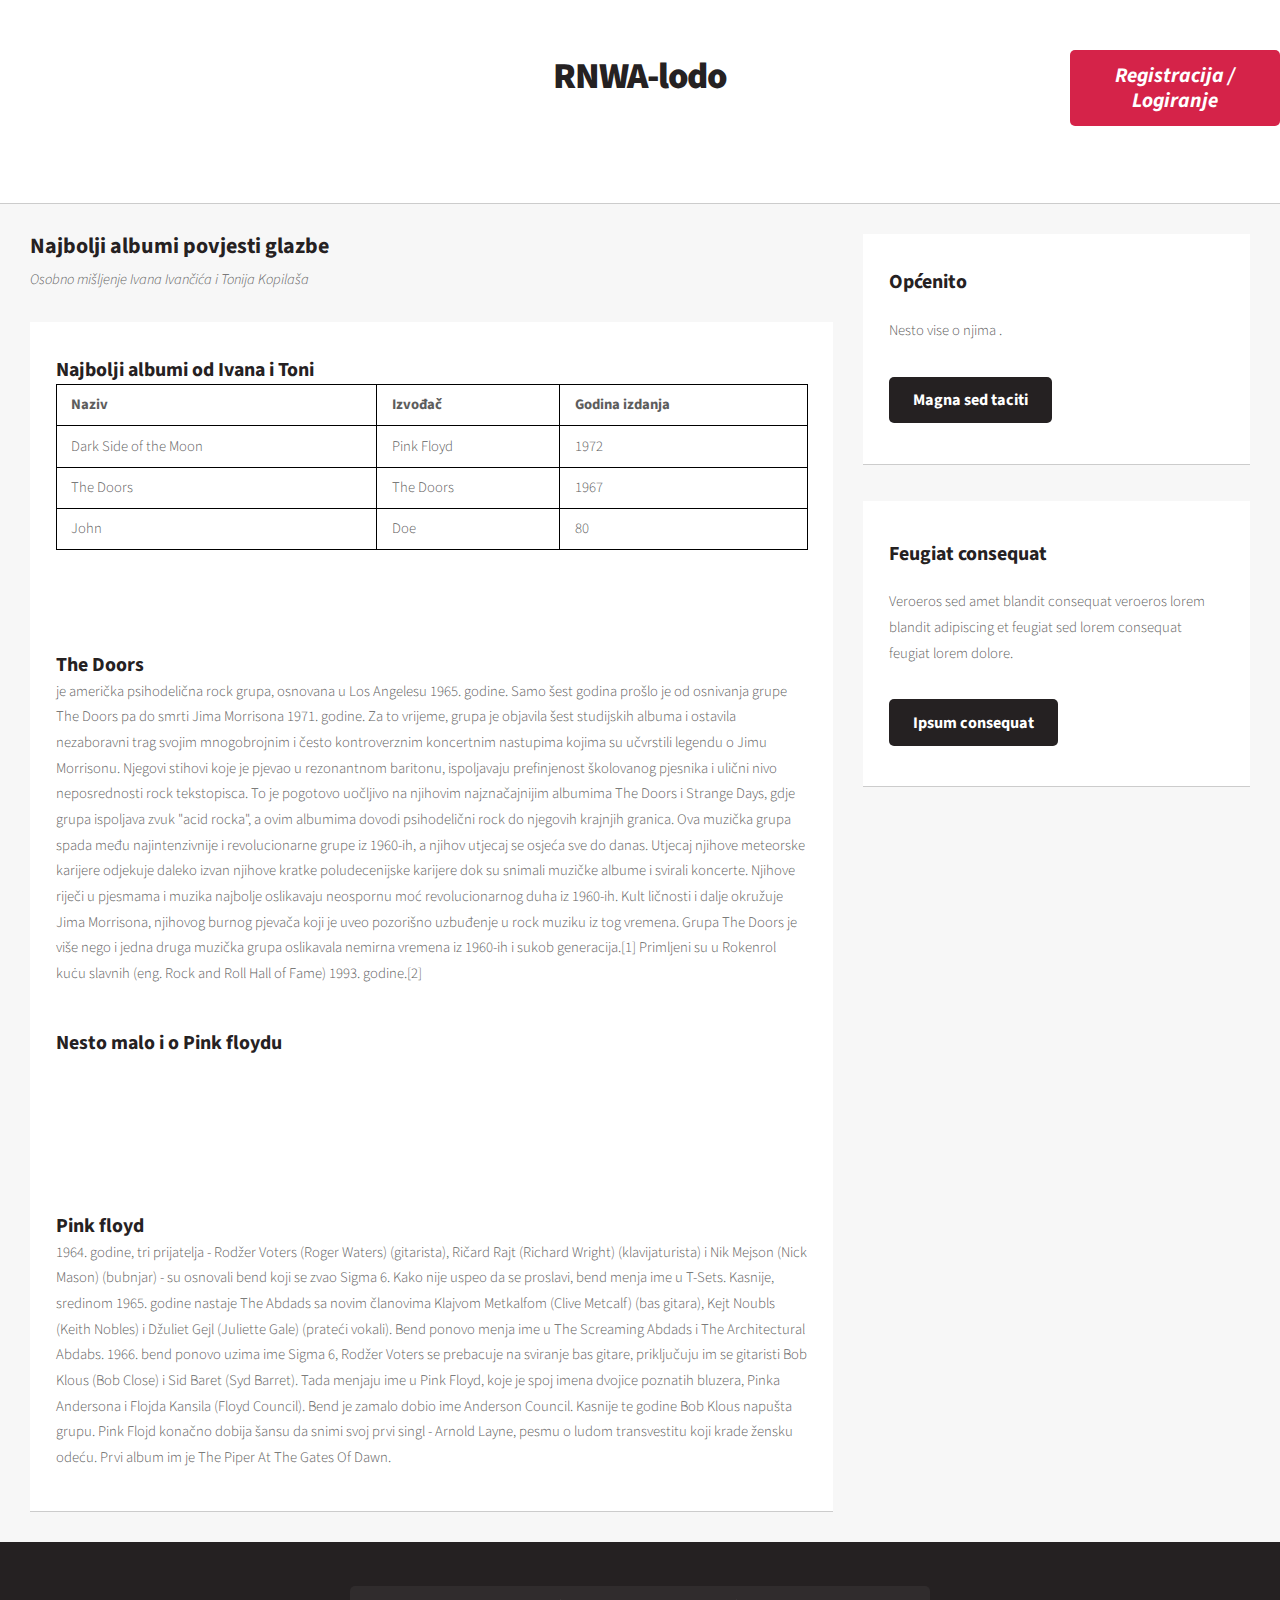
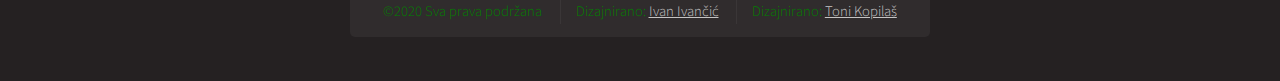
==== index.html @ d6c31aeb "ja preko vs coda radim hahha" ====
<!DOCTYPE HTML>
<html>
	<head>
		<title>RMWA</title>
		<meta charset="utf-8" />
		<meta name="viewport" content="width=device-width, initial-scale=1, user-scalable=no" />
		<link rel="stylesheet" href="assets/css/main.css" />
		<style>
table, th, td {
  border: 1px solid black;
}
</style>
	</head>
	<body class="right-sidebar is-preload">
		<div id="page-wrapper">

			<!-- Header -->
				<section id="header">

					<!-- Logo -->
						<h1><a href="index.html">RNWA-lodo </a></h1>
						

					<!-- Nav -->
						<nav id="nav">
							<ul>
								<li><a href="index.html">Početna</a></li>
								<li>
									<a href="#">Toni Kopilaš</a>
									<ul>
										<li><a href="#">nez sta bi ovde</a></li>
										<li><a href="#">-</a></li>
										<li><a href="#">-</a></li>
										<li>
											<a href="#">Zadace</a>
											<ul>
												<li><a href="#">nez ni ovdje</a></li>
												<li><a href="#">Etiam dolore nisl</a></li>
												<li><a href="#">Veroeros feugiat</a></li>
												<li><a href="#">Nisl sed aliquam</a></li>
												<li><a href="#">Dolore adipiscing</a></li>
											</ul>
										</li>
										
									</ul>
								</li>
								<li>
									<a href="#">Ivan Ivančić</a>
									<ul>
										<li><a href="#">Lorem ipsum dolor</a></li>
										<li><a href="#">Magna phasellus</a></li>
										<li><a href="#">Etiam dolore nisl</a></li>
										<li>
											<a href="#">Phasellus consequat</a>
											<ul>
												<li><a href="#">Magna phasellus</a></li>
												<li><a href="#">Etiam dolore nisl</a></li>
												<li><a href="#">Veroeros feugiat</a></li>
												<li><a href="#">Nisl sed aliquam</a></li>
												<li><a href="#">Dolore adipiscing</a></li>
											</ul>
										</li>
										<li><a href="#">Veroeros feugiat</a></li>
									</ul>
								</li>
								<li>
									<a href="#">Linkovi</a>
									<ul>
										<li><a href="https://www.hteronet.ba/">HT ERONET</a></li>
										<li><a href="https://atma.hr/">Atma</a></li>
										<li><a href="https://www.bljesak.info/">Bljesak Info</a></li>
										<li>
											<a href="#">SUM</a>
											<ul>
												<li><a href="http://fsre.sum.ba/">FSRE</a></li>
												<li><a href="https://gf.sum.ba/">GF</a></li>
												<li><a href="https://ff.sum.ba/">FF</a></li>
												<li><a href="https://www.fpmoz.sum.ba/">FPMOZ</a></li>
												
											</ul>
										</li>
										
									</ul>
								</li>
								
							
								<li class="current"><a href="#" class="button primary" id="regi">Registracija / Logiranje</a></li>
							</ul>

						</nav>

				</section>

			<!-- Main -->
				<section id="main">
					<div class="container">
						<div class="row">
							<div class="col-8 col-12-medium">

								<!-- Content -->
								<header>
											<h2>Najbolji albumi povjesti glazbe</h2>
											<p>Osobno mišljenje Ivana Ivančića i Tonija Kopilaša</p>
								</header>
									<article class="box post">
										<a href="#" class="image featured"><img src="images/photo1.jpg" alt="" /></a>
										
										<h3>Najbolji albumi od Ivana i Toni</h3>

										<table style="width:100%">
											  	<tr>
											    <th>Naziv</th>
											    <th>Izvođač</th> 
											    <th>Godina izdanja</th>
											  </tr>
											  <tr>
											    <td>Dark Side of the Moon</td>
											    <td>Pink Floyd</td>
											    <td>1972</td>
											  </tr>
											  <tr>
											    <td>The Doors</td>
											    <td>The Doors</td>
											    <td>1967</td>
											  </tr>
											  <tr>
											    <td>John</td>
											    <td>Doe</td>
											    <td>80</td>
											  </tr>
											</table>
											<br>
											<br>
											<br>

											<a href="#" class="image featured"><img src="images/photo2.jpg" alt="" /></a>

										<p>
											<h3>The Doors</h3> je američka psihodelična rock grupa, osnovana u Los Angelesu 1965. godine. Samo šest godina prošlo je od osnivanja grupe The Doors pa do smrti Jima Morrisona 1971. godine. Za to vrijeme, grupa je objavila šest studijskih albuma i ostavila nezaboravni trag svojim mnogobrojnim i često kontroverznim koncertnim nastupima kojima su učvrstili legendu o Jimu Morrisonu. Njegovi stihovi koje je pjevao u rezonantnom baritonu, ispoljavaju prefinjenost školovanog pjesnika i ulični nivo neposrednosti rock tekstopisca. To je pogotovo uočljivo na njihovim najznačajnijim albumima The Doors i Strange Days, gdje grupa ispoljava zvuk "acid rocka", a ovim albumima dovodi psihodelični rock do njegovih krajnjih granica. Ova muzička grupa spada među najintenzivnije i revolucionarne grupe iz 1960-ih, a njihov utjecaj se osjeća sve do danas. Utjecaj njihove meteorske karijere odjekuje daleko izvan njihove kratke poludecenijske karijere dok su snimali muzičke albume i svirali koncerte. Njihove riječi u pjesmama i muzika najbolje oslikavaju neospornu moć revolucionarnog duha iz 1960-ih. Kult ličnosti i dalje okružuje Jima Morrisona, njihovog burnog pjevača koji je uveo pozorišno uzbuđenje u rock muziku iz tog vremena. Grupa The Doors je više nego i jedna druga muzička grupa oslikavala nemirna vremena iz 1960-ih i sukob generacija.[1] Primljeni su u Rokenrol kuċu slavnih (eng. Rock and Roll Hall of Fame) 1993. godine.[2]
										</p>
										<section>
											<header>
												<h3>Nesto malo i o Pink floydu</h3>
											</header>

											<br>
											<br>
											<a href="#" class="image featured"><img src="images/photo3.jpg" alt="" /></a>

											<br>
											<br>
											<p>
												<h3>Pink floyd</h3>
												1964. godine, tri prijatelja - Rodžer Voters (Roger Waters) (gitarista), Ričard Rajt (Richard Wright) (klavijaturista) i Nik Mejson (Nick Mason) (bubnjar) - su osnovali bend koji se zvao Sigma 6. Kako nije uspeo da se proslavi, bend menja ime u T-Sets. Kasnije, sredinom 1965. godine nastaje The Abdads sa novim članovima Klajvom Metkalfom (Clive Metcalf) (bas gitara), Kejt Noubls (Keith Nobles) i Džuliet Gejl (Juliette Gale) (prateći vokali). Bend ponovo menja ime u The Screaming Abdads i The Architectural Abdabs. 1966. bend ponovo uzima ime Sigma 6, Rodžer Voters se prebacuje na sviranje bas gitare, priključuju im se gitaristi Bob Klous (Bob Close) i Sid Baret (Syd Barret). Tada menjaju ime u Pink Floyd, koje je spoj imena dvojice poznatih bluzera, Pinka Andersona i Flojda Kansila (Floyd Council). Bend je zamalo dobio ime Anderson Council. Kasnije te godine Bob Klous napušta grupu. Pink Flojd konačno dobija šansu da snimi svoj prvi singl - Arnold Layne, pesmu o ludom transvestitu koji krade žensku odeću. Prvi album im je The Piper At The Gates Of Dawn.
											</p>
											
										</section>
										
									</article>

							</div>
							<div class="col-4 col-12-medium">

								<!-- Sidebar -->
									<section class="box">
										<a href="#" class="image featured"><img src="images/pic09.jpg" alt="" /></a>
										<header>
											<h3>Općenito</h3>
										</header>
										<p>Nesto vise o njima .</p>
										<footer>
											<a href="#" class="button alt">Magna sed taciti</a>
										</footer>
									</section>
									<section class="box">
										<header>
											<h3>Feugiat consequat</h3>
										</header>
										<p>Veroeros sed amet blandit consequat veroeros lorem blandit adipiscing et feugiat sed lorem consequat feugiat lorem dolore.</p>
										
										<footer>
											<a href="#" class="button alt">Ipsum consequat</a>
										</footer>
									</section>

							</div>
						</div>
					</div>
				</section>

			<!-- Footer -->
				<section id="footer">
					<div class="container">
						<div class="row">

					
							<div class="col-12">

							

								<!-- Copyright -->
									<div id="copyright">

							
										<ul class="links" >
											<li>&copy;2020 Sva prava podržana </li>
											<li>Dizajnirano: <a href="https://www.facebook.com/ivan.ivancic.921">Ivan Ivančić</a></li>
											<li>Dizajnirano: <a href="https://www.facebook.com/point.floww">Toni Kopilaš</a></li>

										</ul>
									</div>
									

							</div>
						</div>
					</div>
				</section>

		</div>

		<!-- Scripts -->
			<script src="assets/js/jquery.min.js"></script>
			<script src="assets/js/jquery.dropotron.min.js"></script>
			<script src="assets/js/browser.min.js"></script>
			<script src="assets/js/breakpoints.min.js"></script>
			<script src="assets/js/util.js"></script>
			<script src="assets/js/main.js"></script>

	</body>
</html>
---- assets/css/main.css ----
@import url("fontawesome-all.min.css");
@import url("https://fonts.googleapis.com/css?family=Source+Sans+Pro:300,400,700,900,300italic");


html, body, div, span, applet, object,
iframe, h1, h2, h3, h4, h5, h6, p, blockquote,
pre, a, abbr, acronym, address, big, cite,
code, del, dfn, em, img, ins, kbd, q, s, samp,
small, strike, strong, sub, sup, tt, var, b,
u, i, center, dl, dt, dd, ol, ul, li, fieldset,
form, label, legend, table, caption, tbody,
tfoot, thead, tr, th, td, article, aside,
canvas, details, embed, figure, figcaption,
footer, header, hgroup, menu, nav, output, ruby,
section, summary, time, mark, audio, video {
	margin: 0;
	padding: 0;
	border: 0;
	font-size: 100%;
	font: inherit;
	vertical-align: baseline;}

article, aside, details, figcaption, figure,
footer, header, hgroup, menu, nav, section {
	display: block;}



 #regi{

	margin-left: 10%;
	margin-top: -100px;
	position: absolute;


}
#regi:hover{
	background-color: red;
}

body {
	line-height: 1;
}

ol, ul {
	list-style: none;
}

blockquote, q {
	quotes: none;
}

	blockquote:before, blockquote:after, q:before, q:after {
		content: '';
		content: none;
	}

table {
	border-collapse: collapse;
	border-spacing: 0;
}

body {
	-webkit-text-size-adjust: none;
}

mark {
	background-color: transparent;
	color: inherit;
}

input::-moz-focus-inner {
	border: 0;
	padding: 0;
}

input, select, textarea {
	-moz-appearance: none;
	-webkit-appearance: none;
	-ms-appearance: none;
	appearance: none;
}

/* Basic */

	html {
		box-sizing: border-box;
	}

	*, *:before, *:after {
		box-sizing: inherit;
	}

	body {
		background: #252122;
		background-image: url("images/bg02.png");
	}

		body.is-preload *, body.is-preload *:before, body.is-preload *:after {
			-moz-animation: none !important;
			-webkit-animation: none !important;
			-ms-animation: none !important;
			animation: none !important;
			-moz-transition: none !important;
			-webkit-transition: none !important;
			-ms-transition: none !important;
			transition: none !important;
		}

	body, input, textarea, select {
		font-family: 'Source Sans Pro';
		font-weight: 300;
		color: #5d5d5d;
		font-size: 14pt;
		line-height: 1.75em;
	}

	strong, b {
		color: #252122;
		font-weight: 400;
	}

	i, em {
		font-style: italic;
	}

	sub {
		position: relative;
		top: 0.5em;
		font-size: 0.8em;
	}

	sup {
		position: relative;
		top: -0.5em;
		font-size: 0.8em;
	}

	blockquote {
		border-left: solid 0.75em #dddddd;
		padding: 1em 0 1em 1.5em;
		font-style: italic;
	}

	h1, h2, h3, h4, h5, h6 {
		color: #252122;
		font-weight: 700;
	}

	h1 a, h2 a, h3 a, h4 a, h5 a, h6 a {
		color: inherit;
		text-decoration: none;
	}

	h2 {
		font-size: 1.5em;
	}

	h3 {
		font-size: 1.35em;
	}

	a {
		color: #d52349;
		text-decoration: underline;
	}

		a:hover {
			text-decoration: none;
		}

	br.clear {
		clear: both;
	}

	hr {
		border: 0;
		border-top: solid 1px #dddddd;
		height: 1px;
		margin: 2em 0 2em 0;
	}

	p, ul, ol, dl, table {
		margin-bottom: 2em;
	}

/* Container */

	.container {
		margin: 0 auto;
		max-width: 100%;
		width: 70em;
	}

		@media screen and (max-width: 1680px) {

			.container {
				width: 70em;
			}

		}

		@media screen and (max-width: 1280px) {

			.container {
				width: calc(100% - 60px);
			}

		}

		@media screen and (max-width: 980px) {

			.container {
				width: calc(100% - 80px);
			}

		}

		@media screen and (max-width: 736px) {

			.container {
				width: calc(100% - 40px);
			}

		}

/* Row */

	.row {
		display: flex;
		flex-wrap: wrap;
		box-sizing: border-box;
		align-items: stretch;
	}

		.row > * {
			box-sizing: border-box;
		}

		.row.gtr-uniform > * > :last-child {
			margin-bottom: 0;
		}

		.row.aln-left {
			justify-content: flex-start;
		}

		.row.aln-center {
			justify-content: center;
		}

		.row.aln-right {
			justify-content: flex-end;
		}

		.row.aln-top {
			align-items: flex-start;
		}

		.row.aln-middle {
			align-items: center;
		}

		.row.aln-bottom {
			align-items: flex-end;
		}

		.row > .imp {
			order: -1;
		}

		.row > .col-1 {
			width: 8.33333%;
		}

		.row > .off-1 {
			margin-left: 8.33333%;
		}

		.row > .col-2 {
			width: 16.66667%;
		}

		.row > .off-2 {
			margin-left: 16.66667%;
		}

		.row > .col-3 {
			width: 25%;
		}

		.row > .off-3 {
			margin-left: 25%;
		}

		.row > .col-4 {
			width: 33.33333%;
		}

		.row > .off-4 {
			margin-left: 33.33333%;
		}

		.row > .col-5 {
			width: 41.66667%;
		}

		.row > .off-5 {
			margin-left: 41.66667%;
		}

		.row > .col-6 {
			width: 50%;
		}

		.row > .off-6 {
			margin-left: 50%;
		}

		.row > .col-7 {
			width: 58.33333%;
		}

		.row > .off-7 {
			margin-left: 58.33333%;
		}

		.row > .col-8 {
			width: 66.66667%;
		}

		.row > .off-8 {
			margin-left: 66.66667%;
		}

		.row > .col-9 {
			width: 75%;
		}

		.row > .off-9 {
			margin-left: 75%;
		}

		.row > .col-10 {
			width: 83.33333%;
		}

		.row > .off-10 {
			margin-left: 83.33333%;
		}

		.row > .col-11 {
			width: 91.66667%;
		}

		.row > .off-11 {
			margin-left: 91.66667%;
		}

		.row > .col-12 {
			width: 100%;
		}

		.row > .off-12 {
			margin-left: 100%;
		}

		.row.gtr-0 {
			margin-top: 0px;
			margin-left: 0px;
		}

			.row.gtr-0 > * {
				padding: 0px 0 0 0px;
			}

			.row.gtr-0.gtr-uniform {
				margin-top: 0px;
			}

				.row.gtr-0.gtr-uniform > * {
					padding-top: 0px;
				}

		.row.gtr-25 {
			margin-top: -12.5px;
			margin-left: -12.5px;
		}

			.row.gtr-25 > * {
				padding: 12.5px 0 0 12.5px;
			}

			.row.gtr-25.gtr-uniform {
				margin-top: -12.5px;
			}

				.row.gtr-25.gtr-uniform > * {
					padding-top: 12.5px;
				}

		.row.gtr-50 {
			margin-top: -25px;
			margin-left: -25px;
		}

			.row.gtr-50 > * {
				padding: 25px 0 0 25px;
			}

			.row.gtr-50.gtr-uniform {
				margin-top: -25px;
			}

				.row.gtr-50.gtr-uniform > * {
					padding-top: 25px;
				}

		.row {
			margin-top: -50px;
			margin-left: -50px;
		}

			.row > * {
				padding: 50px 0 0 50px;
			}

			.row.gtr-uniform {
				margin-top: -50px;
			}

				.row.gtr-uniform > * {
					padding-top: 50px;
				}

		.row.gtr-150 {
			margin-top: -75px;
			margin-left: -75px;
		}

			.row.gtr-150 > * {
				padding: 75px 0 0 75px;
			}

			.row.gtr-150.gtr-uniform {
				margin-top: -75px;
			}

				.row.gtr-150.gtr-uniform > * {
					padding-top: 75px;
				}

		.row.gtr-200 {
			margin-top: -100px;
			margin-left: -100px;
		}

			.row.gtr-200 > * {
				padding: 100px 0 0 100px;
			}

			.row.gtr-200.gtr-uniform {
				margin-top: -100px;
			}

				.row.gtr-200.gtr-uniform > * {
					padding-top: 100px;
				}

		@media screen and (max-width: 1680px) {

			.row {
				display: flex;
				flex-wrap: wrap;
				box-sizing: border-box;
				align-items: stretch;
			}

				.row > * {
					box-sizing: border-box;
				}

				.row.gtr-uniform > * > :last-child {
					margin-bottom: 0;
				}

				.row.aln-left {
					justify-content: flex-start;
				}

				.row.aln-center {
					justify-content: center;
				}

				.row.aln-right {
					justify-content: flex-end;
				}

				.row.aln-top {
					align-items: flex-start;
				}

				.row.aln-middle {
					align-items: center;
				}

				.row.aln-bottom {
					align-items: flex-end;
				}

				.row > .imp-xlarge {
					order: -1;
				}

				.row > .col-1-xlarge {
					width: 8.33333%;
				}

				.row > .off-1-xlarge {
					margin-left: 8.33333%;
				}

				.row > .col-2-xlarge {
					width: 16.66667%;
				}

				.row > .off-2-xlarge {
					margin-left: 16.66667%;
				}

				.row > .col-3-xlarge {
					width: 25%;
				}

				.row > .off-3-xlarge {
					margin-left: 25%;
				}

				.row > .col-4-xlarge {
					width: 33.33333%;
				}

				.row > .off-4-xlarge {
					margin-left: 33.33333%;
				}

				.row > .col-5-xlarge {
					width: 41.66667%;
				}

				.row > .off-5-xlarge {
					margin-left: 41.66667%;
				}

				.row > .col-6-xlarge {
					width: 50%;
				}

				.row > .off-6-xlarge {
					margin-left: 50%;
				}

				.row > .col-7-xlarge {
					width: 58.33333%;
				}

				.row > .off-7-xlarge {
					margin-left: 58.33333%;
				}

				.row > .col-8-xlarge {
					width: 66.66667%;
				}

				.row > .off-8-xlarge {
					margin-left: 66.66667%;
				}

				.row > .col-9-xlarge {
					width: 75%;
				}

				.row > .off-9-xlarge {
					margin-left: 75%;
				}

				.row > .col-10-xlarge {
					width: 83.33333%;
				}

				.row > .off-10-xlarge {
					margin-left: 83.33333%;
				}

				.row > .col-11-xlarge {
					width: 91.66667%;
				}

				.row > .off-11-xlarge {
					margin-left: 91.66667%;
				}

				.row > .col-12-xlarge {
					width: 100%;
				}

				.row > .off-12-xlarge {
					margin-left: 100%;
				}

				.row.gtr-0 {
					margin-top: 0px;
					margin-left: 0px;
				}

					.row.gtr-0 > * {
						padding: 0px 0 0 0px;
					}

					.row.gtr-0.gtr-uniform {
						margin-top: 0px;
					}

						.row.gtr-0.gtr-uniform > * {
							padding-top: 0px;
						}

				.row.gtr-25 {
					margin-top: -12.5px;
					margin-left: -12.5px;
				}

					.row.gtr-25 > * {
						padding: 12.5px 0 0 12.5px;
					}

					.row.gtr-25.gtr-uniform {
						margin-top: -12.5px;
					}

						.row.gtr-25.gtr-uniform > * {
							padding-top: 12.5px;
						}

				.row.gtr-50 {
					margin-top: -25px;
					margin-left: -25px;
				}

					.row.gtr-50 > * {
						padding: 25px 0 0 25px;
					}

					.row.gtr-50.gtr-uniform {
						margin-top: -25px;
					}

						.row.gtr-50.gtr-uniform > * {
							padding-top: 25px;
						}

				.row {
					margin-top: -50px;
					margin-left: -50px;
				}

					.row > * {
						padding: 50px 0 0 50px;
					}

					.row.gtr-uniform {
						margin-top: -50px;
					}

						.row.gtr-uniform > * {
							padding-top: 50px;
						}

				.row.gtr-150 {
					margin-top: -75px;
					margin-left: -75px;
				}

					.row.gtr-150 > * {
						padding: 75px 0 0 75px;
					}

					.row.gtr-150.gtr-uniform {
						margin-top: -75px;
					}

						.row.gtr-150.gtr-uniform > * {
							padding-top: 75px;
						}

				.row.gtr-200 {
					margin-top: -100px;
					margin-left: -100px;
				}

					.row.gtr-200 > * {
						padding: 100px 0 0 100px;
					}

					.row.gtr-200.gtr-uniform {
						margin-top: -100px;
					}

						.row.gtr-200.gtr-uniform > * {
							padding-top: 100px;
						}

		}

		@media screen and (max-width: 1280px) {

			.row {
				display: flex;
				flex-wrap: wrap;
				box-sizing: border-box;
				align-items: stretch;
			}

				.row > * {
					box-sizing: border-box;
				}

				.row.gtr-uniform > * > :last-child {
					margin-bottom: 0;
				}

				.row.aln-left {
					justify-content: flex-start;
				}

				.row.aln-center {
					justify-content: center;
				}

				.row.aln-right {
					justify-content: flex-end;
				}

				.row.aln-top {
					align-items: flex-start;
				}

				.row.aln-middle {
					align-items: center;
				}

				.row.aln-bottom {
					align-items: flex-end;
				}

				.row > .imp-large {
					order: -1;
				}

				.row > .col-1-large {
					width: 8.33333%;
				}

				.row > .off-1-large {
					margin-left: 8.33333%;
				}

				.row > .col-2-large {
					width: 16.66667%;
				}

				.row > .off-2-large {
					margin-left: 16.66667%;
				}

				.row > .col-3-large {
					width: 25%;
				}

				.row > .off-3-large {
					margin-left: 25%;
				}

				.row > .col-4-large {
					width: 33.33333%;
				}

				.row > .off-4-large {
					margin-left: 33.33333%;
				}

				.row > .col-5-large {
					width: 41.66667%;
				}

				.row > .off-5-large {
					margin-left: 41.66667%;
				}

				.row > .col-6-large {
					width: 50%;
				}

				.row > .off-6-large {
					margin-left: 50%;
				}

				.row > .col-7-large {
					width: 58.33333%;
				}

				.row > .off-7-large {
					margin-left: 58.33333%;
				}

				.row > .col-8-large {
					width: 66.66667%;
				}

				.row > .off-8-large {
					margin-left: 66.66667%;
				}

				.row > .col-9-large {
					width: 75%;
				}

				.row > .off-9-large {
					margin-left: 75%;
				}

				.row > .col-10-large {
					width: 83.33333%;
				}

				.row > .off-10-large {
					margin-left: 83.33333%;
				}

				.row > .col-11-large {
					width: 91.66667%;
				}

				.row > .off-11-large {
					margin-left: 91.66667%;
				}

				.row > .col-12-large {
					width: 100%;
				}

				.row > .off-12-large {
					margin-left: 100%;
				}

				.row.gtr-0 {
					margin-top: 0px;
					margin-left: 0px;
				}

					.row.gtr-0 > * {
						padding: 0px 0 0 0px;
					}

					.row.gtr-0.gtr-uniform {
						margin-top: 0px;
					}

						.row.gtr-0.gtr-uniform > * {
							padding-top: 0px;
						}

				.row.gtr-25 {
					margin-top: -7.5px;
					margin-left: -7.5px;
				}

					.row.gtr-25 > * {
						padding: 7.5px 0 0 7.5px;
					}

					.row.gtr-25.gtr-uniform {
						margin-top: -7.5px;
					}

						.row.gtr-25.gtr-uniform > * {
							padding-top: 7.5px;
						}

				.row.gtr-50 {
					margin-top: -15px;
					margin-left: -15px;
				}

					.row.gtr-50 > * {
						padding: 15px 0 0 15px;
					}

					.row.gtr-50.gtr-uniform {
						margin-top: -15px;
					}

						.row.gtr-50.gtr-uniform > * {
							padding-top: 15px;
						}

				.row {
					margin-top: -30px;
					margin-left: -30px;
				}

					.row > * {
						padding: 30px 0 0 30px;
					}

					.row.gtr-uniform {
						margin-top: -30px;
					}

						.row.gtr-uniform > * {
							padding-top: 30px;
						}

				.row.gtr-150 {
					margin-top: -45px;
					margin-left: -45px;
				}

					.row.gtr-150 > * {
						padding: 45px 0 0 45px;
					}

					.row.gtr-150.gtr-uniform {
						margin-top: -45px;
					}

						.row.gtr-150.gtr-uniform > * {
							padding-top: 45px;
						}

				.row.gtr-200 {
					margin-top: -60px;
					margin-left: -60px;
				}

					.row.gtr-200 > * {
						padding: 60px 0 0 60px;
					}

					.row.gtr-200.gtr-uniform {
						margin-top: -60px;
					}

						.row.gtr-200.gtr-uniform > * {
							padding-top: 60px;
						}

		}

		@media screen and (max-width: 980px) {

			.row {
				display: flex;
				flex-wrap: wrap;
				box-sizing: border-box;
				align-items: stretch;
			}

				.row > * {
					box-sizing: border-box;
				}

				.row.gtr-uniform > * > :last-child {
					margin-bottom: 0;
				}

				.row.aln-left {
					justify-content: flex-start;
				}

				.row.aln-center {
					justify-content: center;
				}

				.row.aln-right {
					justify-content: flex-end;
				}

				.row.aln-top {
					align-items: flex-start;
				}

				.row.aln-middle {
					align-items: center;
				}

				.row.aln-bottom {
					align-items: flex-end;
				}

				.row > .imp-medium {
					order: -1;
				}

				.row > .col-1-medium {
					width: 8.33333%;
				}

				.row > .off-1-medium {
					margin-left: 8.33333%;
				}

				.row > .col-2-medium {
					width: 16.66667%;
				}

				.row > .off-2-medium {
					margin-left: 16.66667%;
				}

				.row > .col-3-medium {
					width: 25%;
				}

				.row > .off-3-medium {
					margin-left: 25%;
				}

				.row > .col-4-medium {
					width: 33.33333%;
				}

				.row > .off-4-medium {
					margin-left: 33.33333%;
				}

				.row > .col-5-medium {
					width: 41.66667%;
				}

				.row > .off-5-medium {
					margin-left: 41.66667%;
				}

				.row > .col-6-medium {
					width: 50%;
				}

				.row > .off-6-medium {
					margin-left: 50%;
				}

				.row > .col-7-medium {
					width: 58.33333%;
				}

				.row > .off-7-medium {
					margin-left: 58.33333%;
				}

				.row > .col-8-medium {
					width: 66.66667%;
				}

				.row > .off-8-medium {
					margin-left: 66.66667%;
				}

				.row > .col-9-medium {
					width: 75%;
				}

				.row > .off-9-medium {
					margin-left: 75%;
				}

				.row > .col-10-medium {
					width: 83.33333%;
				}

				.row > .off-10-medium {
					margin-left: 83.33333%;
				}

				.row > .col-11-medium {
					width: 91.66667%;
				}

				.row > .off-11-medium {
					margin-left: 91.66667%;
				}

				.row > .col-12-medium {
					width: 100%;
				}

				.row > .off-12-medium {
					margin-left: 100%;
				}

				.row.gtr-0 {
					margin-top: 0px;
					margin-left: 0px;
				}

					.row.gtr-0 > * {
						padding: 0px 0 0 0px;
					}

					.row.gtr-0.gtr-uniform {
						margin-top: 0px;
					}

						.row.gtr-0.gtr-uniform > * {
							padding-top: 0px;
						}

				.row.gtr-25 {
					margin-top: -10px;
					margin-left: -10px;
				}

					.row.gtr-25 > * {
						padding: 10px 0 0 10px;
					}

					.row.gtr-25.gtr-uniform {
						margin-top: -10px;
					}

						.row.gtr-25.gtr-uniform > * {
							padding-top: 10px;
						}

				.row.gtr-50 {
					margin-top: -20px;
					margin-left: -20px;
				}

					.row.gtr-50 > * {
						padding: 20px 0 0 20px;
					}

					.row.gtr-50.gtr-uniform {
						margin-top: -20px;
					}

						.row.gtr-50.gtr-uniform > * {
							padding-top: 20px;
						}

				.row {
					margin-top: -40px;
					margin-left: -40px;
				}

					.row > * {
						padding: 40px 0 0 40px;
					}

					.row.gtr-uniform {
						margin-top: -40px;
					}

						.row.gtr-uniform > * {
							padding-top: 40px;
						}

				.row.gtr-150 {
					margin-top: -60px;
					margin-left: -60px;
				}

					.row.gtr-150 > * {
						padding: 60px 0 0 60px;
					}

					.row.gtr-150.gtr-uniform {
						margin-top: -60px;
					}

						.row.gtr-150.gtr-uniform > * {
							padding-top: 60px;
						}

				.row.gtr-200 {
					margin-top: -80px;
					margin-left: -80px;
				}

					.row.gtr-200 > * {
						padding: 80px 0 0 80px;
					}

					.row.gtr-200.gtr-uniform {
						margin-top: -80px;
					}

						.row.gtr-200.gtr-uniform > * {
							padding-top: 80px;
						}

		}

		@media screen and (max-width: 736px) {

			.row {
				display: flex;
				flex-wrap: wrap;
				box-sizing: border-box;
				align-items: stretch;
			}

				.row > * {
					box-sizing: border-box;
				}

				.row.gtr-uniform > * > :last-child {
					margin-bottom: 0;
				}

				.row.aln-left {
					justify-content: flex-start;
				}

				.row.aln-center {
					justify-content: center;
				}

				.row.aln-right {
					justify-content: flex-end;
				}

				.row.aln-top {
					align-items: flex-start;
				}

				.row.aln-middle {
					align-items: center;
				}

				.row.aln-bottom {
					align-items: flex-end;
				}

				.row > .imp-small {
					order: -1;
				}

				.row > .col-1-small {
					width: 8.33333%;
				}

				.row > .off-1-small {
					margin-left: 8.33333%;
				}

				.row > .col-2-small {
					width: 16.66667%;
				}

				.row > .off-2-small {
					margin-left: 16.66667%;
				}

				.row > .col-3-small {
					width: 25%;
				}

				.row > .off-3-small {
					margin-left: 25%;
				}

				.row > .col-4-small {
					width: 33.33333%;
				}

				.row > .off-4-small {
					margin-left: 33.33333%;
				}

				.row > .col-5-small {
					width: 41.66667%;
				}

				.row > .off-5-small {
					margin-left: 41.66667%;
				}

				.row > .col-6-small {
					width: 50%;
				}

				.row > .off-6-small {
					margin-left: 50%;
				}

				.row > .col-7-small {
					width: 58.33333%;
				}

				.row > .off-7-small {
					margin-left: 58.33333%;
				}

				.row > .col-8-small {
					width: 66.66667%;
				}

				.row > .off-8-small {
					margin-left: 66.66667%;
				}

				.row > .col-9-small {
					width: 75%;
				}

				.row > .off-9-small {
					margin-left: 75%;
				}

				.row > .col-10-small {
					width: 83.33333%;
				}

				.row > .off-10-small {
					margin-left: 83.33333%;
				}

				.row > .col-11-small {
					width: 91.66667%;
				}

				.row > .off-11-small {
					margin-left: 91.66667%;
				}

				.row > .col-12-small {
					width: 100%;
				}

				.row > .off-12-small {
					margin-left: 100%;
				}

				.row.gtr-0 {
					margin-top: 0px;
					margin-left: 0px;
				}

					.row.gtr-0 > * {
						padding: 0px 0 0 0px;
					}

					.row.gtr-0.gtr-uniform {
						margin-top: 0px;
					}

						.row.gtr-0.gtr-uniform > * {
							padding-top: 0px;
						}

				.row.gtr-25 {
					margin-top: -5px;
					margin-left: -5px;
				}

					.row.gtr-25 > * {
						padding: 5px 0 0 5px;
					}

					.row.gtr-25.gtr-uniform {
						margin-top: -5px;
					}

						.row.gtr-25.gtr-uniform > * {
							padding-top: 5px;
						}

				.row.gtr-50 {
					margin-top: -10px;
					margin-left: -10px;
				}

					.row.gtr-50 > * {
						padding: 10px 0 0 10px;
					}

					.row.gtr-50.gtr-uniform {
						margin-top: -10px;
					}

						.row.gtr-50.gtr-uniform > * {
							padding-top: 10px;
						}

				.row {
					margin-top: -20px;
					margin-left: -20px;
				}

					.row > * {
						padding: 20px 0 0 20px;
					}

					.row.gtr-uniform {
						margin-top: -20px;
					}

						.row.gtr-uniform > * {
							padding-top: 20px;
						}

				.row.gtr-150 {
					margin-top: -30px;
					margin-left: -30px;
				}

					.row.gtr-150 > * {
						padding: 30px 0 0 30px;
					}

					.row.gtr-150.gtr-uniform {
						margin-top: -30px;
					}

						.row.gtr-150.gtr-uniform > * {
							padding-top: 30px;
						}

				.row.gtr-200 {
					margin-top: -40px;
					margin-left: -40px;
				}

					.row.gtr-200 > * {
						padding: 40px 0 0 40px;
					}

					.row.gtr-200.gtr-uniform {
						margin-top: -40px;
					}

						.row.gtr-200.gtr-uniform > * {
							padding-top: 40px;
						}

		}

/* Form */

	form label {
		display: block;
		color: #252122;
		font-weight: 400;
		margin: 0 0 0.5em 0;
	}

	form input[type=text],
	form input[type=email],
	form input[type=password],
	form select,
	form textarea {
		-webkit-appearance: none;
		display: block;
		border: 0;
		padding: 0.75em 1em;
		font-size: 1em;
		border-radius: 5px;
		border: solid 1px #dddddd;
		background: #fff;
		width: 100%;
	}

		form input[type=text]:focus,
		form input[type=email]:focus,
		form input[type=password]:focus,
		form select:focus,
		form textarea:focus {
			box-shadow: inset 0px 0px 1px 1px #43bff0;
		}

	form textarea {
		height: 15em;
	}

	form ::-webkit-input-placeholder {
		color: #555 !important;
	}

	form :-moz-placeholder {
		color: #555 !important;
	}

	form ::-moz-placeholder {
		color: #555 !important;
	}

	form :-ms-input-placeholder {
		color: #555 !important;
	}

	form ::-moz-focus-inner {
		border: 0;
	}

/* Tables */

	table {
		width: 100%;
	}

		table tr {
			border-top: solid 1px #dddddd;
		}

			table tr:first-child {
				border-top: 0;
			}

		table td {
			padding: 0.5em 1em 0.5em 1em;
		}

		table th {
			text-align: left;
			padding: 0.5em 1em 0.5em 1em;
			font-weight: 700;
			margin: 0 0 1em 0;
		}

		table thead {
			border-bottom: solid 2px #dddddd;
		}

/* Section/Article */

	section, article {
		margin-bottom: 2.5em;
	}

		section > :last-child, section:last-child, article > :last-child, article:last-child {
			margin-bottom: 0;
		}

	header {
		margin: 0 0 1.5em 0;
	}

		header > p {
			display: block;
			font-style: italic;
			margin: 0.5em 0 0 0;
			padding-bottom: 0.5em;
		}

		header.major {
			position: relative;
			text-align: center;
			border-top: solid 1px #ccc;
			top: 1em;
			margin: 0 0 3em 0;
		}

			header.major h2 {
				background: #fff;
				position: relative;
				top: -0.65em;
				display: inline;
				margin: 0;
				padding: 0 1em 0 1em;
			}

	footer {
		margin: 2.25em 0 0 0;
	}

/* Box */

	.box {
		background: #ffffff;
		border-bottom: solid 1px #ccc;
		padding: 2.75em 1.75em 2.75em 1.75em;
	}

		.box .image.featured {
			position: relative;
			width: auto;
			left: 1.75em;
			top: 1.75em;
			margin: -4.5em 0 4.25em -3.5em;
		}

		.box.post header {
			padding-top: 1em;
			margin: 0 0 2em 0;
		}

		.box.post h2 {
			font-size: 2.5em;
			letter-spacing: -0.015em;
		}

		.box.post header > p {
			margin-top: 1.25em;
			font-size: 1.25em;
		}

		.box footer ul.actions {
			margin-bottom: 0;
		}

/* Button */

	input[type="button"],
	input[type="submit"],
	input[type="reset"],
	button,
	.button {
		-webkit-appearance: none;
		display: inline-block;
		text-decoration: none;
		cursor: pointer;
		border: 0;
		border-radius: 5px;
		background: #d52349;
		color: #fff !important;
		font-weight: 700;
		outline: 0;
		font-size: 1.1em;
		padding: 0.65em 1.5em 0.65em 1.5em;
		text-align: center;
		-moz-transition: background-color .25s ease-in-out;
		-webkit-transition: background-color .25s ease-in-out;
		-ms-transition: background-color .25s ease-in-out;
		transition: background-color .25s ease-in-out;
	}

		input[type="button"]:hover,
		input[type="submit"]:hover,
		input[type="reset"]:hover,
		button:hover,
		.button:hover {
			background: #e53359;
		}

		input[type="button"]:active,
		input[type="submit"]:active,
		input[type="reset"]:active,
		button:active,
		.button:active {
			background: #c51349;
		}

		input[type="button"].alt,
		input[type="submit"].alt,
		input[type="reset"].alt,
		button.alt,
		.button.alt {
			background: #252122;
		}

			input[type="button"].alt:hover,
			input[type="submit"].alt:hover,
			input[type="reset"].alt:hover,
			button.alt:hover,
			.button.alt:hover {
				background: #353132;
			}

			input[type="button"].alt:active,
			input[type="submit"].alt:active,
			input[type="reset"].alt:active,
			button.alt:active,
			.button.alt:active {
				background: #151112;
			}

		input[type="button"].icon:before,
		input[type="submit"].icon:before,
		input[type="reset"].icon:before,
		button.icon:before,
		.button.icon:before {
			opacity: 0.35;
			position: relative;
			top: 0.05em;
			margin-right: 0.75em;
		}

		input[type="button"].large,
		input[type="submit"].large,
		input[type="reset"].large,
		button.large,
		.button.large {
			font-size: 1.5em;
			padding: 0.75em 1.5em 0.75em 1.5em;
		}

/* Image */

	.image {
		display: inline-block;
		outline: 0;
	}

		.image img {
			display: block;
			width: 100%;
		}

		.image.centered {
			display: block;
			margin: 0 0 2em 0;
		}

			.image.centered img {
				margin: 0 auto;
				width: auto;
			}

		.image.featured {
			display: block;
			width: 100%;
			margin: 0 0 2em 0;
		}

		.image.left {
			float: left;
			margin: 0 2em 2em 0;
		}

/* List */

	ul {
		list-style: disc;
		padding-left: 1em;
	}

		ul li {
			padding-left: 0.5em;
		}

	ol {
		list-style: decimal;
		padding-left: 1.25em;
	}

		ol li {
			padding-left: 0.25em;
		}

/* Actions */

	ul.actions {
		list-style: none;
		padding-left: 0;
	}

		ul.actions li {
			display: inline-block;
			margin-left: 1em;
			padding-left: 0;
		}

			ul.actions li:first-child {
				margin-left: 0;
			}

/* Links */

	ul.links {
		list-style: none;
		padding-left: 0;
	}

		ul.links li {
			display: inline-block;
			border-left: solid 1px rgba(255, 255, 255, 0.05);
			padding: 0 0 0 1em;
			margin: 0 0 0 1em;
		}

			ul.links li:first-child {
				border-left: 0;
				padding-left: 0;
				margin-left: 0;
			}

/* Contact */

	ul.contact {
		list-style: none;
		padding-left: 0;
	}

		ul.contact li {
			position: relative;
			border-top: solid 1px #ddd;
			padding: 1.3em 0 1.3em 7em;
		}

			ul.contact li h3 {
				position: absolute;
				left: 0;
				top: 1.3em;
				font-size: 1.1em;
			}

			ul.contact li p {
				margin: 0;
			}

			ul.contact li:first-child {
				padding-top: 0;
				border-top: 0;
			}

				ul.contact li:first-child h3 {
					top: 0;
				}

/* Dates */

	ul.dates {
		list-style: none;
		padding-left: 0;
	}

		ul.dates li {
			position: relative;
			border-top: solid 1px #ddd;
			padding: 1.3em 0 1.3em 6.75em;
		}

		ul.dates .date {
			display: block;
			position: absolute;
			left: 0;
			top: 1.3em;
			background-color: #d52349;
			height: 3.5em;
			text-align: center;
			color: #fff;
			line-height: 1em;
			border-top-left-radius: 5px;
			border-bottom-left-radius: 5px;
			padding: 0.5em 0.75em 0 1em;
		}

			ul.dates .date:after {
				content: '';
				position: absolute;
				bottom: 0;
				right: -1.2em;
				border-left: solid 1.25em #d52349;
				border-top: solid 1.8em transparent;
				border-bottom: solid 1.8em transparent;
			}

			ul.dates .date strong {
				display: block;
				font-size: 1.75em;
				padding-top: 0.15em;
			}

		ul.dates h3 {
			font-size: 1.1em;
		}

		ul.dates p {
			margin: 0;
		}

		ul.dates li:first-child {
			border-top: 0;
			padding-top: 0;
		}

			ul.dates li:first-child .date {
				top: 0;
			}

/* Divided */

	ul.divided {
		list-style: none;
		padding-left: 0;
	}

		ul.divided li {
			border-top: solid 1px #ddd;
			padding: 1em 0 1em 0;
		}

			ul.divided li:first-child {
				border-top: 0;
				padding-top: 0;
			}

/* Social */

	ul.social {
		list-style: none;
		padding-left: 0;
		overflow: hidden;
		cursor: default;
		margin: 0 0 3.25em 0;
	}

		ul.social li {
			display: inline-block;
			padding-left: 0;
			margin-left: 0.75em;
		}

			ul.social li:first-child {
				margin-left: 0;
			}

			ul.social li a {
				display: inline-block;
				width: 3em;
				height: 3em;
				text-align: center;
				border-radius: 5px;
				background: #888;
				-moz-transition: background-color .25s ease-in-out;
				-webkit-transition: background-color .25s ease-in-out;
				-ms-transition: background-color .25s ease-in-out;
				transition: background-color .25s ease-in-out;
			}

				ul.social li a:before {
					color: #fff;
					font-size: 2em;
					line-height: 1.5em;
				}

				ul.social li a.fa-facebook {
					background: #3c5a98;
				}

					ul.social li a.fa-facebook:hover {
						background: #4c6aa8;
					}

				ul.social li a.fa-twitter {
					background: #2daae4;
				}

					ul.social li a.fa-twitter:hover {
						background: #3dbaf4;
					}

				ul.social li a.fa-dribbble {
					background: #c4376b;
				}

					ul.social li a.fa-dribbble:hover {
						background: #d4477b;
					}

				ul.social li a.fa-linkedin {
					background: #006599;
				}

					ul.social li a.fa-linkedin:hover {
						background: #1075a9;
					}

				ul.social li a.fa-tumblr {
					background: #2b4661;
				}

					ul.social li a.fa-tumblr:hover {
						background: #3b5671;
					}

				ul.social li a.fa-google-plus {
					background: #da2713;
				}

					ul.social li a.fa-google-plus:hover {
						background: #ea3723;
					}

/* Icons */

	.icon {
		text-decoration: none;
		position: relative;
		text-decoration: none;
	}

		.icon:before {
			-moz-osx-font-smoothing: grayscale;
			-webkit-font-smoothing: antialiased;
			display: inline-block;
			font-style: normal;
			font-variant: normal;
			text-rendering: auto;
			line-height: 1;
			text-transform: none !important;
			font-family: 'Font Awesome 5 Free';
			font-weight: 400;
		}

		.icon.solid:before {
			font-weight: 900;
		}

		.icon.brands:before {
			font-family: 'Font Awesome 5 Brands';
		}

		.icon:before {
			line-height: inherit;
		}

		.icon > .label {
			display: none;
		}

		.icon.featured {
			position: relative;
			display: inline-block;
			background-color: #d52349;
			width: 9em;
			padding: 1.75em 0 0.75em 0;
			border-top-left-radius: 5px;
			border-top-right-radius: 5px;
			margin: 0 0 4.5em 0;
			cursor: default;
		}

			.icon.featured:before {
				font-size: 4.5em;
				line-height: 1em;
				color: #fff;
			}

			.icon.featured:after {
				content: '';
				position: absolute;
				bottom: -1.95em;
				left: 0;
				border-top: solid 2em #d52349;
				border-left: solid 4.5em transparent;
				border-right: solid 4.5em transparent;
			}

			.icon.featured.alt {
				background-color: #252122;
			}

				.icon.featured.alt:after {
					border-top-color: #252122;
				}

			.icon.featured.alt2 {
				background-color: #827a7c;
			}

				.icon.featured.alt2:after {
					border-top-color: #827a7c;
				}

/* Page Wrapper */

	#page-wrapper > section {
		margin-bottom: 0;
	}

/* Header */

	#header {
		position: relative;
		background: #ffffff;
		border-bottom: solid 1px #ccc;
		padding: 5em 0 4em 0;
		text-align: center;
	}

		#header h1 {
			color: #252122;
			font-weight: 900;
			font-size: 2.5em;
			letter-spacing: -0.035em;
			line-height: 1;
		}

/* Nav */

	#nav {
		margin: 2.5em 0 0 0;
		

	}

		#nav > ul {

			margin: 0;
		}

			#nav > ul > li {
				display: inline-block;
				font-style: italic;
				margin: 0 0.35em 0 0.35em;
				font-size: 19px;
			}

				#nav > ul > li > ul {

					display: none;
				}

				#nav > ul > li > a {
					border-radius: 5px;
				color:white;
					text-decoration: none;
					padding: 0.6em 1.2em 0.6em 1.2em;
					-moz-transition: background-color .25s ease-in-out;
					-webkit-transition: background-color .25s ease-in-out;
					-ms-transition: background-color .25s ease-in-out;
					transition: background-color .25s ease-in-out;
					outline: 0;
				}

				#nav > ul > li:hover > a, #nav > ul > li.active > a {
					background: #f3f3f3;
				}

				#nav > ul > li.current > a {
					background: #d52349;
					color: #fff !important;
					font-weight: 700;
				}

	.dropotron {
		border-radius: 5px;
		background-color: #252122;
		background-color: rgba(34, 30, 31, 0.98);
		padding: 1.25em 1.5em 1.25em 1.5em;
		font-style: italic;
		min-width: 13em;
		box-shadow: 0px 8px 15px 0px rgba(0, 0, 0, 0.5);
		text-align: left;
		margin-top: -1.25em;
		margin-left: -1px;
		list-style: none;
	}

		.dropotron a, .dropotron span {
			color: #aaa;
			text-decoration: none;
			-moz-transition: color .25s ease-in-out;
			-webkit-transition: color .25s ease-in-out;
			-ms-transition: color .25s ease-in-out;
			transition: color .25s ease-in-out;
		}

		.dropotron li {
			padding: 0.25em 0 0.25em 0;
		}

			.dropotron li:hover > a, .dropotron li:hover > span {
				color: #fff;
			}

		.dropotron.level-0 {
			margin-top: 2em;
		}

			.dropotron.level-0:before {
				content: '';
				display: block;
				position: absolute;
				left: 50%;
				margin-left: -10px;
				top: -9px;
				border-left: solid 10px transparent;
				border-right: solid 10px transparent;
				border-bottom: solid 10px #252122;
				border-bottom-color: rgba(34, 30, 31, 0.98);
			}

/* Banner */

	#banner {
		background: #CCE8F4 url("../../images/pic01.jpg");
		background-position: center center;
		background-size: auto 100%;
		background-repeat: no-repeat;
		text-align: center;
		position: relative;
		padding: 8em 0;
		margin: 4em 0 0 0;
	}

		#banner header {
			background-color: rgba(34, 30, 31, 0.98);
			display: inline-block;
			padding: 2.5em 5em;
			border-radius: 5px;
		}

			#banner header h2 {
				color: #fff;
				font-weight: 700;
				font-size: 2.5em;
				margin: 0 0 0.65em 0;
			}

			#banner header p {
				color: #d52349;
				padding: 0;
				font-style: normal;
				margin: 0;
				font-size: 1.5em;
			}

/* Intro */

	#intro {
		text-align: center;
		overflow: hidden;
	}

		#intro section {
			margin: 3em 0;
			padding: 2.5em 0;
		}

		#intro h2 {
			font-size: 1.75em;
		}

		#intro p {
			margin: 0;
		}

		#intro .middle {
			position: relative;
			z-index: 1;
		}

			#intro .middle:before {
				content: '';
				width: 32px;
				height: 100%;
				position: absolute;
				left: -24px;
				top: 0;
				display: block;
				z-index: -1;
				box-shadow: 32px 0 0 0 #fff, 0 -32px 0 0 #fff, 0 32px 0 0 #fff, 32px 32px 0 0 #fff, 32px -32px 0 0 #fff, 0 0 32px 0 rgba(0, 0, 0, 0.15);
			}

			#intro .middle:after {
				content: '';
				width: 32px;
				height: 100%;
				position: absolute;
				right: -24px;
				top: 0;
				display: block;
				z-index: -1;
				box-shadow: -32px 0 0 0 #fff, 0 -32px 0 0 #fff, 0 32px 0 0 #fff, -32px 32px 0 0 #fff, -32px -32px 0 0 #fff, 0 0 32px 0 rgba(0, 0, 0, 0.15);
			}

		#intro .button {
			min-width: 12em;
		}

		#intro footer {
			margin: 0;
		}

/* Main */

	#main {
		position: relative;
		background: #f7f7f7 url("images/bg02.png");
		padding: 4em 0 4em 0;
	}

		#main:before {
			content: '';
			position: absolute;
			top: 0;
			left: 0;
			width: 100%;
			background: url("images/bg01.png");
			background-size: 100% 100%;
			z-index: 0;
			opacity: 0.1;
		}

		#main .major h2 {
			background: #f7f7f7 url("images/bg02.png");
		}

/* Footer */

	#footer {
		position: relative;
		color: #858484;
		padding: 4em 0;
	}

		#footer:before {
			content: '';
			position: absolute;
			top: 0;
			left: 0;
			width: 100%;
			background: url("images/bg01.png");
			background-size: 100% 100%;
			z-index: 0;
			opacity: 0.5;
		}

		#footer a {
			color: #c5c4c4;
		}

		#footer h2, #footer h3, #footer h4, #footer h5, #footer h6, #footer strong, #footer b {
			color: #fff;
		}

			#footer h2 a, #footer h3 a, #footer h4 a, #footer h5 a, #footer h6 a, #footer strong a, #footer b a {
				color: inherit;
			}

		#footer ul.contact li,
		#footer ul.dates li,
		#footer ul.divided li {
			border-top-color: #353434;
			border-top-color: rgba(255, 255, 255, 0.05);
		}

		#footer header {
			margin: 0 0 3em 0;
		}

			#footer header h2 {
				font-size: 1.75em;
			}

/* Copyright */

	#copyright {
		text-align: center;
		margin: 3em 0 2em 0;
		color:green;
	}

		#copyright ul.links {
			display: inline-block;
			background: #2C2929;
			background: rgba(255, 255, 255, 0.05);
			border-radius: 5px;
			margin: 0;
			padding: 0.85em 2.25em 0.85em 2.25em;
		}

/* XLarge */

	@media screen and (max-width: 1680px) {

		/* Basic */

			body, input, textarea, select {
				font-size: 12pt;
			}

	}

/* Large */

	@media screen and (max-width: 1280px) {

		/* Basic */

			body, input, textarea, select {
				font-size: 11pt;
			}

		/* Section/Article */

			header.major {
				margin: 0.75em 0 2.5em 0;
			}

				header.major h2 {
					padding: 0 1em 0 1em;
				}

		/* Social */

			ul.social li {
				margin: 0 0 0.25em 0.75em;
			}

		/* Header */

			#header {
				padding: 4em 0 3em 0;
			}

		/* Banner */

			#banner {
				padding: 6em 0;
				margin: 3em 0 0 0;
			}

		/* Intro */

			#intro {
				padding: 0;
			}

				#intro section {
					padding: 1em 2em;
				}

				#intro .middle:before {
					left: -12px;
				}

				#intro .middle:after {
					right: -12px;
				}

		/* Main */

			#main {
				padding: 30px 0;
			}

		/* Footer */

			#footer {
				padding: 3em 0;
			}

				#footer:before {
					height: 2.5em;
				}

				#footer header {
					margin: 0 0 1.5em 0;
				}

					#footer header h2 {
						font-size: 1.25em;
					}

		/* Copyright */

			#copyright {
				margin: 0;
			}

	}

/* Medium */

	#navPanel, #titleBar {
		display: none;
	}

	@media screen and (max-width: 980px) {

		/* Basic */

			html, body {
				overflow-x: hidden;
			}

		/* Box */

			.box footer ul.actions li {
				margin: 1em 0 0 0;
				display: block;
			}

				.box footer ul.actions li .button {
					width: 100%;
				}

				.box footer ul.actions li:first-child {
					margin-top: 0;
				}

		/* Header */

			#header {
				padding: 3.5em 0 3em 0;
			}

		/* Nav */

			#nav {
				display: none;
			}

		/* Intro */

			#intro {
				padding: 3em 0 0 0;
			}

				#intro section {
					position: relative;
					border-top: solid 1px #dfdfdf;
					margin: 0;
					padding: 40px 0 0 0;
				}

					#intro section.first {
						border-top: 0;
						padding-top: 0;
					}

					#intro section p {
						margin: 0;
					}

				#intro .middle:before, #intro .middle:after {
					display: none;
				}

				#intro footer {
					padding: 3em 0 0 0;
				}

					#intro footer ul.actions {
						margin-bottom: 0;
					}

		/* Main */

			#main {
				padding: 40px 0;
			}

		/* Copyright */

			#copyright ul.links {
				display: block;
			}

		/* Nav */

			#page-wrapper {
				-moz-backface-visibility: hidden;
				-webkit-backface-visibility: hidden;
				-ms-backface-visibility: hidden;
				backface-visibility: hidden;
				-moz-transition: -moz-transform 0.5s ease;
				-webkit-transition: -webkit-transform 0.5s ease;
				-ms-transition: -ms-transform 0.5s ease;
				transition: transform 0.5s ease;
				padding-bottom: 1px;
			}

			#titleBar {
				-moz-backface-visibility: hidden;
				-webkit-backface-visibility: hidden;
				-ms-backface-visibility: hidden;
				backface-visibility: hidden;
				-moz-transition: -moz-transform 0.5s ease;
				-webkit-transition: -webkit-transform 0.5s ease;
				-ms-transition: -ms-transform 0.5s ease;
				transition: transform 0.5s ease;
				display: block;
				height: 44px;
				left: 0;
				position: fixed;
				top: 0;
				width: 100%;
				z-index: 10001;
				background: none;
			}

				#titleBar .toggle {
					text-decoration: none;
					width: 80px;
					height: 60px;
				}

					#titleBar .toggle:before {
						-moz-osx-font-smoothing: grayscale;
						-webkit-font-smoothing: antialiased;
						display: inline-block;
						font-style: normal;
						font-variant: normal;
						text-rendering: auto;
						line-height: 1;
						text-transform: none !important;
						font-family: 'Font Awesome 5 Free';
						font-weight: 900;
					}

					#titleBar .toggle:before {
						content: '\f0c9';
						display: block;
						position: absolute;
						left: 10px;
						top: 10px;
						width: 50px;
						height: 40px;
						line-height: 40px;
						font-size: 18px;
						color: #fff;
						text-align: center;
						background: rgba(150, 150, 150, 0.75);
						border-radius: 5px;
					}

					#titleBar .toggle:active:before {
						background-color: #969696;
					}

			#navPanel {
				-moz-backface-visibility: hidden;
				-webkit-backface-visibility: hidden;
				-ms-backface-visibility: hidden;
				backface-visibility: hidden;
				-moz-transform: translateX(-275px);
				-webkit-transform: translateX(-275px);
				-ms-transform: translateX(-275px);
				transform: translateX(-275px);
				-moz-transition: -moz-transform 0.5s ease;
				-webkit-transition: -webkit-transform 0.5s ease;
				-ms-transition: -ms-transform 0.5s ease;
				transition: transform 0.5s ease;
				display: block;
				height: 100%;
				left: 0;
				overflow-y: auto;
				position: fixed;
				top: 0;
				width: 275px;
				z-index: 10002;
				color: #858484;
				background-image: url("images/bg02.png");
				box-shadow: inset -3px 0px 5px 0px rgba(0, 0, 0, 0.35);
			}

				#navPanel .link {
					display: block;
					color: #888;
					text-decoration: none;
					height: 44px;
					line-height: 44px;
					border-top: solid 1px rgba(255, 255, 255, 0.05);
					padding: 0 1em 0 1em;
					font-style: italic;
				}

					#navPanel .link:first-child {
						border-top: 0;
					}

				#navPanel .indent-1 {
					display: inline-block;
					width: 1em;
				}

				#navPanel .indent-2 {
					display: inline-block;
					width: 2em;
				}

				#navPanel .indent-3 {
					display: inline-block;
					width: 3em;
				}

				#navPanel .indent-4 {
					display: inline-block;
					width: 4em;
				}

				#navPanel .indent-5 {
					display: inline-block;
					width: 5em;
				}

				#navPanel .depth-0 {
					color: #fff;
				}

			body.navPanel-visible #page-wrapper {
				-moz-transform: translateX(275px);
				-webkit-transform: translateX(275px);
				-ms-transform: translateX(275px);
				transform: translateX(275px);
			}

			body.navPanel-visible #titleBar {
				-moz-transform: translateX(275px);
				-webkit-transform: translateX(275px);
				-ms-transform: translateX(275px);
				transform: translateX(275px);
			}

			body.navPanel-visible #navPanel {
				-moz-transform: translateX(0);
				-webkit-transform: translateX(0);
				-ms-transform: translateX(0);
				transform: translateX(0);
			}

	}

/* Small */

	@media screen and (max-width: 736px) {

		/* Basic */

			body, input, textarea, select {
				font-size: 11pt;
			}

			h2, h3, h4, h5, h6 {
				font-size: 1.25em;
			}

		/* Button */

			input[type="button"].large,
			input[type="submit"].large,
			input[type="reset"].large,
			button.large,
			.button.large {
				font-size: 1.1em;
				padding: 0.65em 1.5em 0.65em 1.5em;
			}

		/* Actions */

			ul.actions li {
				margin: 1em 0 0 0;
				display: block;
			}

				ul.actions li .button {
					width: 100%;
				}

				ul.actions li:first-child {
					margin-top: 0;
				}

		/* Section/Article */

			section, article {
				margin-bottom: 20px;
			}

			header {
				margin: 0 0 1em 0;
			}

			footer {
				margin: 2em 0 0 0;
			}

		/* Box */

			.box {
				padding: 25px 15px 20px 15px;
			}

				.box .image.featured {
					left: 15px;
					top: 15px;
					margin: -40px 0 40px -30px;
				}

				.box.post header {
					padding-top: 0;
					margin: 0 0 1em 0;
				}

				.box.post h2 {
					font-size: 1.5em;
					line-height: 1.5em;
				}

				.box.post header > p {
					margin-top: 0;
					font-size: 1em;
				}

		/* Divided */

			ul.divided li {
				padding: 0.5em 0 0.5em 0;
			}

		/* Contact */

			ul.contact li {
				padding: 0.8em 0 0.8em 7em;
			}

				ul.contact li h3 {
					top: 0.8em;
				}

		/* Dates */

			ul.dates li {
				padding-left: 6em;
			}

			ul.dates h3 {
				margin: 0 0 0.5em 0;
			}

		/* Links */

			ul.links li {
				display: block;
				padding: 0.25em 0 0 0;
				margin: 0.25em 0 0 0;
				border-left: 0;
			}

				ul.links li:first-child {
					padding-top: 0;
					margin-top: 0;
				}

		/* Social */

			ul.social li {
				margin: 0 0.5em 0.75em 0;
			}

		/* Icons */

			.icon.featured {
				width: 8em;
				margin: 0 0 3em 0;
			}

				.icon.featured:after {
					border-left: solid 4em transparent;
					border-right: solid 4em transparent;
				}

		/* Header */

			#header {
				text-align: center;
				padding: 2em 0;
			}

				#header h1 {
					color: #252122;
					font-weight: 900;
					font-size: 1.75em;
					letter-spacing: -0.035em;
				}

		/* Intro */

			#intro {
				padding: 2em 0 0 0;
			}

				#intro section {
					padding: 40px 0 0 0;
					margin: 20px 0 0 0;
				}

				#intro h2 {
					font-size: 1.25em;
				}

		/* Banner */

			#banner {
				padding: 6em 0;
				margin: 2em 0 0 0;
			}

				#banner header {
					padding: 1.5em 1em 1.5em 1em;
					display: block;
					border-radius: 0;
				}

					#banner header h2 {
						font-size: 1.5em;
						line-height: 1.5em;
						margin: 0 0 0.25em 0;
					}

					#banner header p {
						font-size: 1.2em;
					}

		/* Main */

			#main {
				padding: 20px 0;
			}

		/* Footer */

			#footer {
				padding: 40px 0 20px 0;
			}

	}
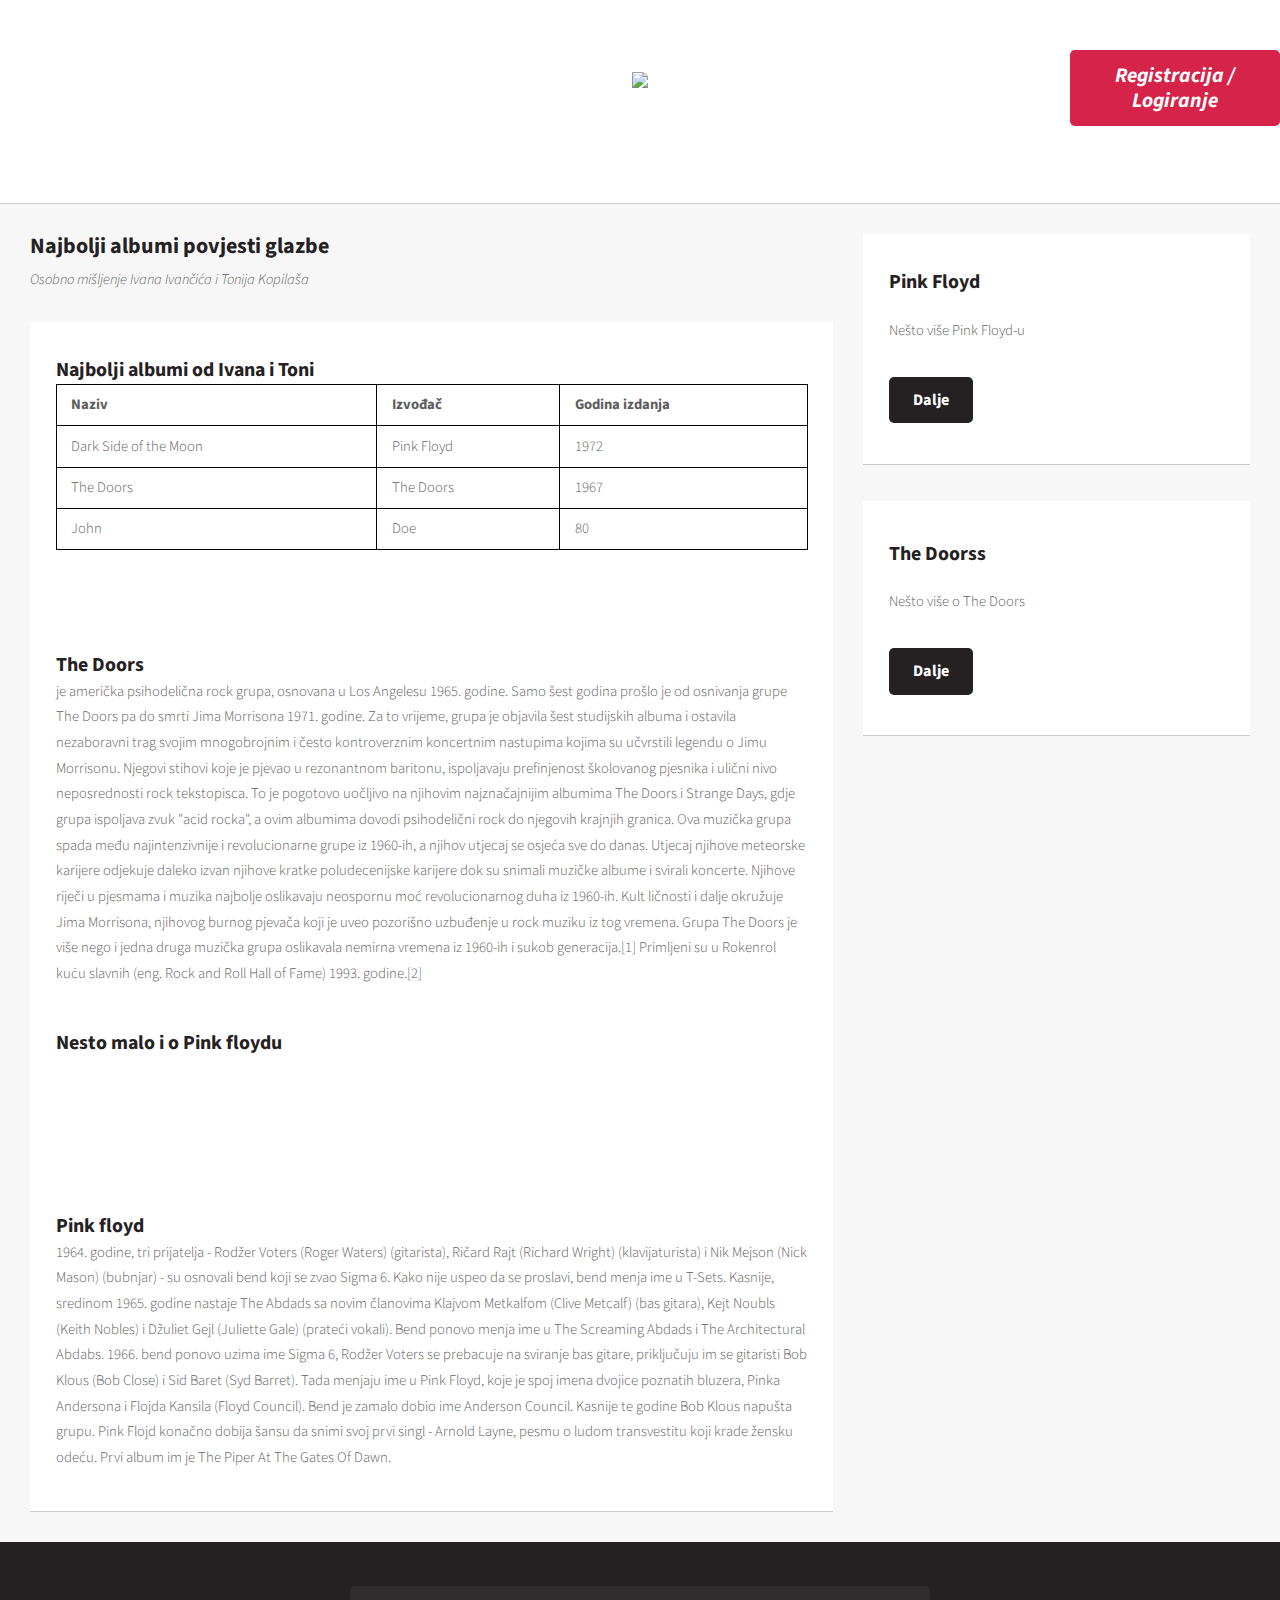
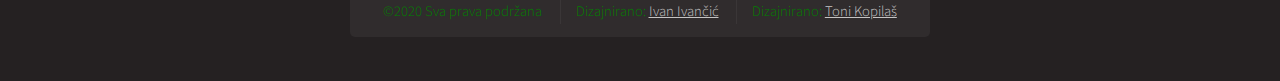
==== commit bc9ecb1b: "dodano jos" ====
--- a/index.html
+++ b/index.html
@@ -5,7 +5,7 @@
 		<meta charset="utf-8" />
 		<meta name="viewport" content="width=device-width, initial-scale=1, user-scalable=no" />
 		<link rel="stylesheet" href="assets/css/main.css" />
-		<style>
+<style>
 table, th, td {
   border: 1px solid black;
 }
@@ -15,81 +15,81 @@
 		<div id="page-wrapper">
 
 			<!-- Header -->
-				<section id="header">
-
-					<!-- Logo -->
-						<h1><a href="index.html">RNWA-lodo </a></h1>
+			<section id="header">
+
+				<!-- Logo -->
+					<h1><a href="index.html"><img src="/images/logo.PNG" class="image-featured" /> </a></h1>
+					
+
+				<!-- Nav -->
+					<nav id="nav">
+						<ul>
+							<li><a href="index.html">Početna</a></li>
+							<li>
+								<a href="#">Toni Kopilaš</a>
+								<ul>
+									<li><a href="#">nez sta bi ovde</a></li>
+									<li><a href="#">-</a></li>
+									<li><a href="#">-</a></li>
+									<li>
+										<a href="#">DZ 1-JS DOM ponavljanje</a>
+										<ul>
+											<li><a href="/toni/zadaca1/table0.html">Zadatak 1.0</a></li>
+											<li><a href="/toni/zadaca1/table1.html">Zadatak 1.1</a></li>
+											<li><a href="#">Veroeros feugiat</a></li>
+											<li><a href="#">Nisl sed aliquam</a></li>
+											<li><a href="#">Dolore adipiscing</a></li>
+										</ul>
+									</li>
+									
+								</ul>
+							</li>
+							<li>
+								<a href="#">Ivan Ivančić</a>
+								<ul>
+									<li><a href="#">Lorem ipsum dolor</a></li>
+									<li><a href="#">Magna phasellus</a></li>
+									<li><a href="#">Etiam dolore nisl</a></li>
+									<li>
+										<a href="#">Phasellus consequat</a>
+										<ul>
+											<li><a href="#">Magna phasellus</a></li>
+											<li><a href="#">Etiam dolore nisl</a></li>
+											<li><a href="#">Veroeros feugiat</a></li>
+											<li><a href="#">Nisl sed aliquam</a></li>
+											<li><a href="#">Dolore adipiscing</a></li>
+										</ul>
+									</li>
+									<li><a href="#">Veroeros feugiat</a></li>
+								</ul>
+							</li>
+							<li>
+								<a href="#">Linkovi</a>
+								<ul>
+									<li><a href="https://www.hteronet.ba/">HT ERONET</a></li>
+									<li><a href="https://atma.hr/">Atma</a></li>
+									<li><a href="https://www.bljesak.info/">Bljesak Info</a></li>
+									<li>
+										<a href="#">SUM</a>
+										<ul>
+											<li><a href="http://fsre.sum.ba/">FSRE</a></li>
+											<li><a href="https://gf.sum.ba/">GF</a></li>
+											<li><a href="https://ff.sum.ba/">FF</a></li>
+											<li><a href="https://www.fpmoz.sum.ba/">FPMOZ</a></li>
+											
+										</ul>
+									</li>
+									
+								</ul>
+							</li>
+							
 						
-
-					<!-- Nav -->
-						<nav id="nav">
-							<ul>
-								<li><a href="index.html">Početna</a></li>
-								<li>
-									<a href="#">Toni Kopilaš</a>
-									<ul>
-										<li><a href="#">nez sta bi ovde</a></li>
-										<li><a href="#">-</a></li>
-										<li><a href="#">-</a></li>
-										<li>
-											<a href="#">Zadace</a>
-											<ul>
-												<li><a href="#">nez ni ovdje</a></li>
-												<li><a href="#">Etiam dolore nisl</a></li>
-												<li><a href="#">Veroeros feugiat</a></li>
-												<li><a href="#">Nisl sed aliquam</a></li>
-												<li><a href="#">Dolore adipiscing</a></li>
-											</ul>
-										</li>
-										
-									</ul>
-								</li>
-								<li>
-									<a href="#">Ivan Ivančić</a>
-									<ul>
-										<li><a href="#">Lorem ipsum dolor</a></li>
-										<li><a href="#">Magna phasellus</a></li>
-										<li><a href="#">Etiam dolore nisl</a></li>
-										<li>
-											<a href="#">Phasellus consequat</a>
-											<ul>
-												<li><a href="#">Magna phasellus</a></li>
-												<li><a href="#">Etiam dolore nisl</a></li>
-												<li><a href="#">Veroeros feugiat</a></li>
-												<li><a href="#">Nisl sed aliquam</a></li>
-												<li><a href="#">Dolore adipiscing</a></li>
-											</ul>
-										</li>
-										<li><a href="#">Veroeros feugiat</a></li>
-									</ul>
-								</li>
-								<li>
-									<a href="#">Linkovi</a>
-									<ul>
-										<li><a href="https://www.hteronet.ba/">HT ERONET</a></li>
-										<li><a href="https://atma.hr/">Atma</a></li>
-										<li><a href="https://www.bljesak.info/">Bljesak Info</a></li>
-										<li>
-											<a href="#">SUM</a>
-											<ul>
-												<li><a href="http://fsre.sum.ba/">FSRE</a></li>
-												<li><a href="https://gf.sum.ba/">GF</a></li>
-												<li><a href="https://ff.sum.ba/">FF</a></li>
-												<li><a href="https://www.fpmoz.sum.ba/">FPMOZ</a></li>
-												
-											</ul>
-										</li>
-										
-									</ul>
-								</li>
-								
-							
-								<li class="current"><a href="#" class="button primary" id="regi">Registracija / Logiranje</a></li>
-							</ul>
-
-						</nav>
-
-				</section>
+							<li class="current"><a href="#" class="button primary" id="regi">Registracija / Logiranje</a></li>
+						</ul>
+
+					</nav>
+
+			</section>
 
 			<!-- Main -->
 				<section id="main">
@@ -165,21 +165,21 @@
 									<section class="box">
 										<a href="#" class="image featured"><img src="images/pic09.jpg" alt="" /></a>
 										<header>
-											<h3>Općenito</h3>
+											<h3>Pink Floyd</h3>
 										</header>
-										<p>Nesto vise o njima .</p>
+										<p>Nešto više Pink Floyd-u</p>
 										<footer>
-											<a href="#" class="button alt">Magna sed taciti</a>
+											<a href="https://www.youtube.com/channel/UCY2qt3dw2TQJxvBrDiYGHdQ" class="button alt">Dalje</a>
 										</footer>
 									</section>
 									<section class="box">
 										<header>
-											<h3>Feugiat consequat</h3>
+											<h3>The Doorss</h3>
 										</header>
-										<p>Veroeros sed amet blandit consequat veroeros lorem blandit adipiscing et feugiat sed lorem consequat feugiat lorem dolore.</p>
+										<p>Nešto više o The Doors</p>
 										
 										<footer>
-											<a href="#" class="button alt">Ipsum consequat</a>
+											<a href="https://www.youtube.com/channel/UCYgJ2M1mq8Ae0QOm_VQU4VQ" class="button alt">Dalje</a>
 										</footer>
 									</section>
 
